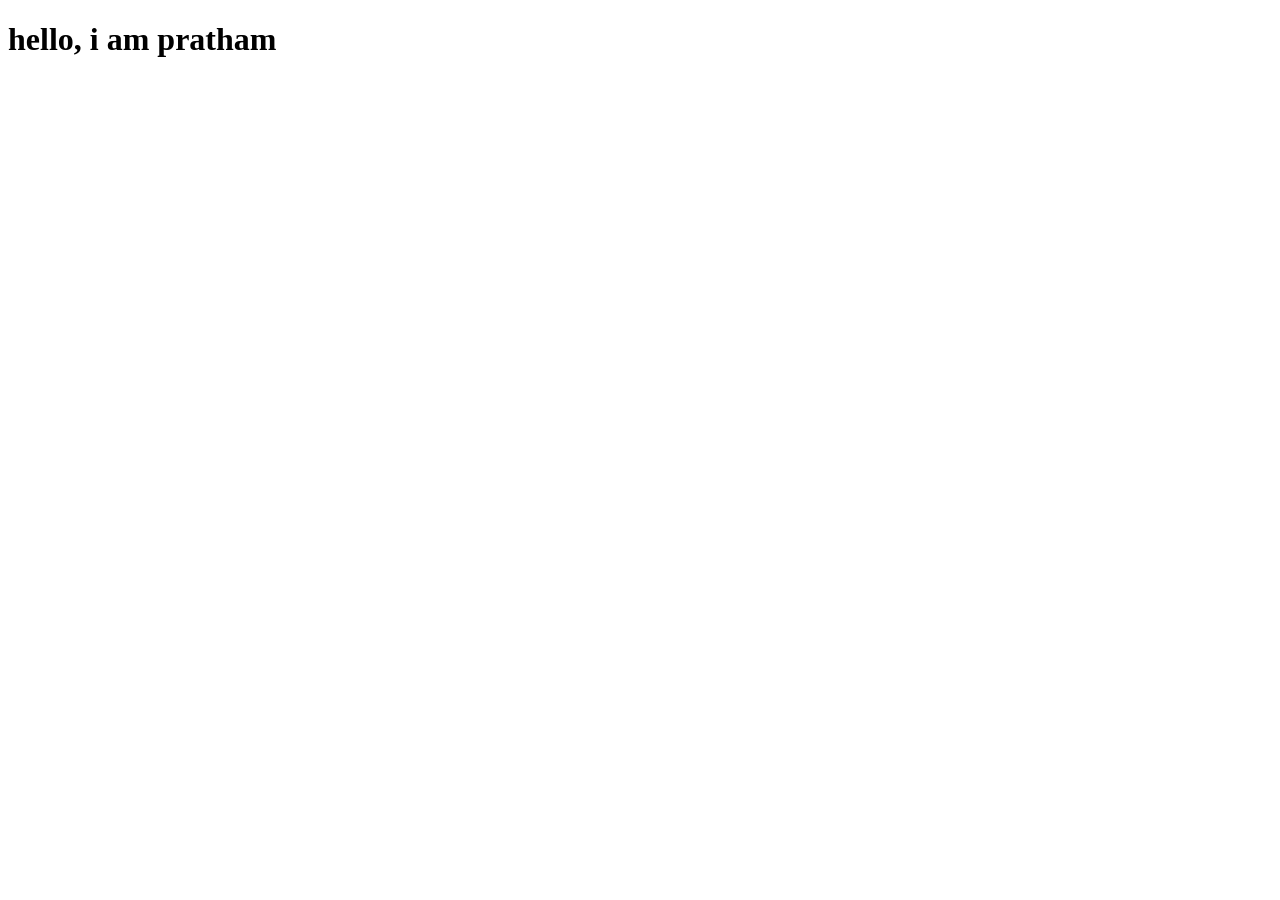
==== index.html @ fe17c8d3 "v1" ====
<!DOCTYPE html>
<html lang="en">
<head>
    <meta charset="UTF-8">
    <meta name="viewport" content="width=device-width, initial-scale=1.0">
    <title>Document</title>
</head>
<body>
    <h1>hello, i am pratham</h1>
</body>
</html>
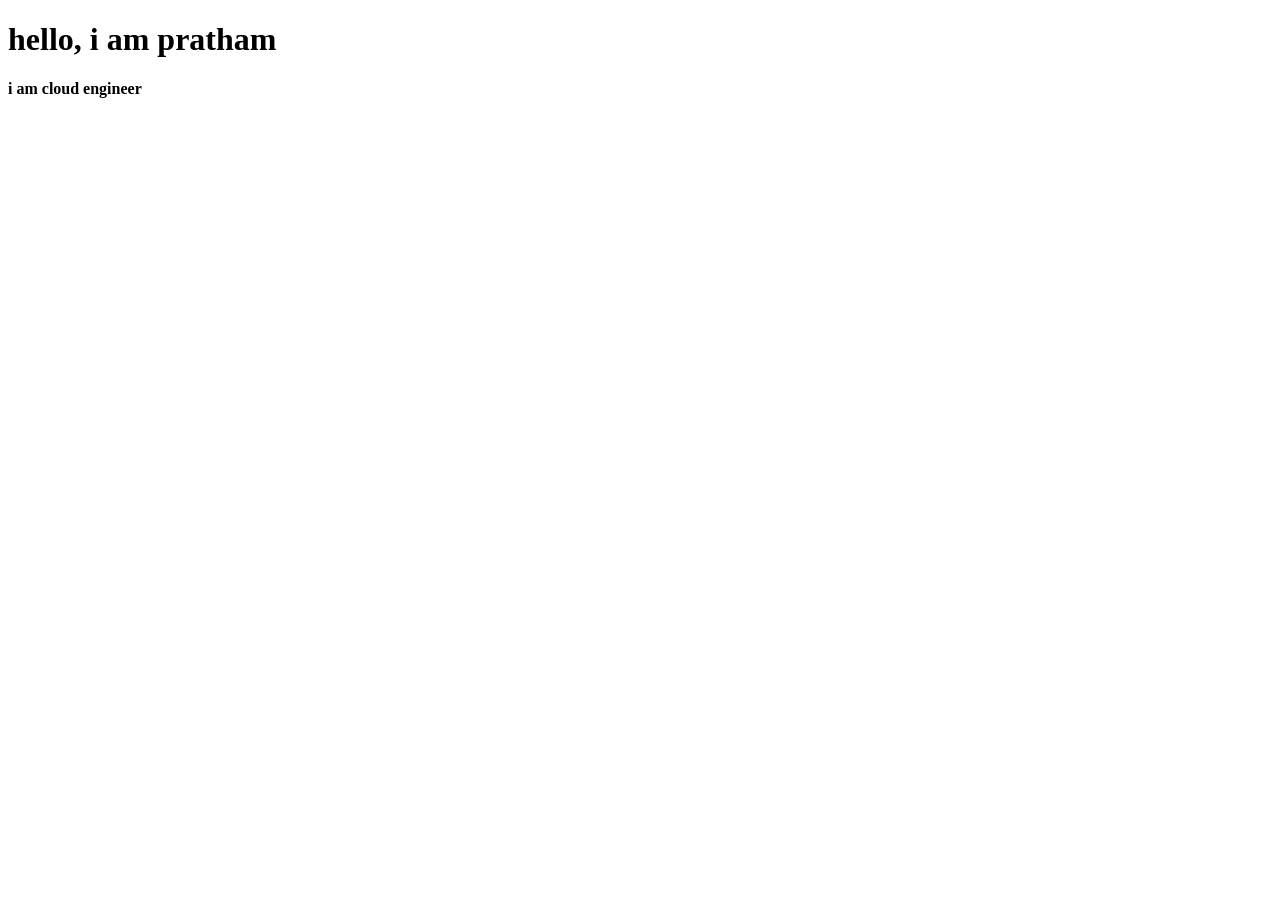
==== commit 01e479f6: "v3" ====
--- a/index.html
+++ b/index.html
@@ -7,5 +7,6 @@
 </head>
 <body>
     <h1>hello, i am pratham</h1>
+    <h4>i am cloud engineer</h4>
 </body>
 </html>
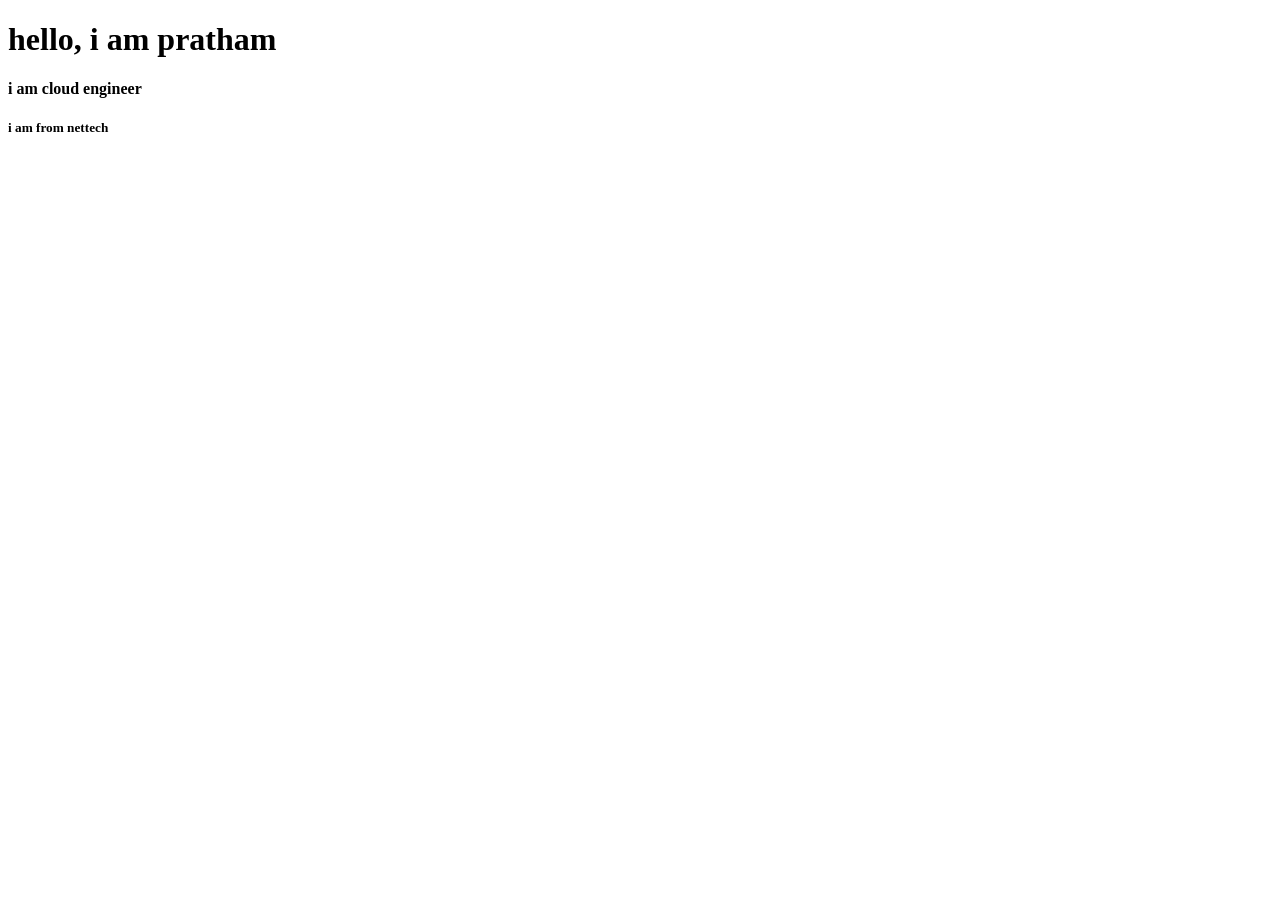
==== commit a484bfd2: "v4" ====
--- a/index.html
+++ b/index.html
@@ -8,5 +8,6 @@
 <body>
     <h1>hello, i am pratham</h1>
     <h4>i am cloud engineer</h4>
+    <h5>i am from nettech</h5>
 </body>
 </html>
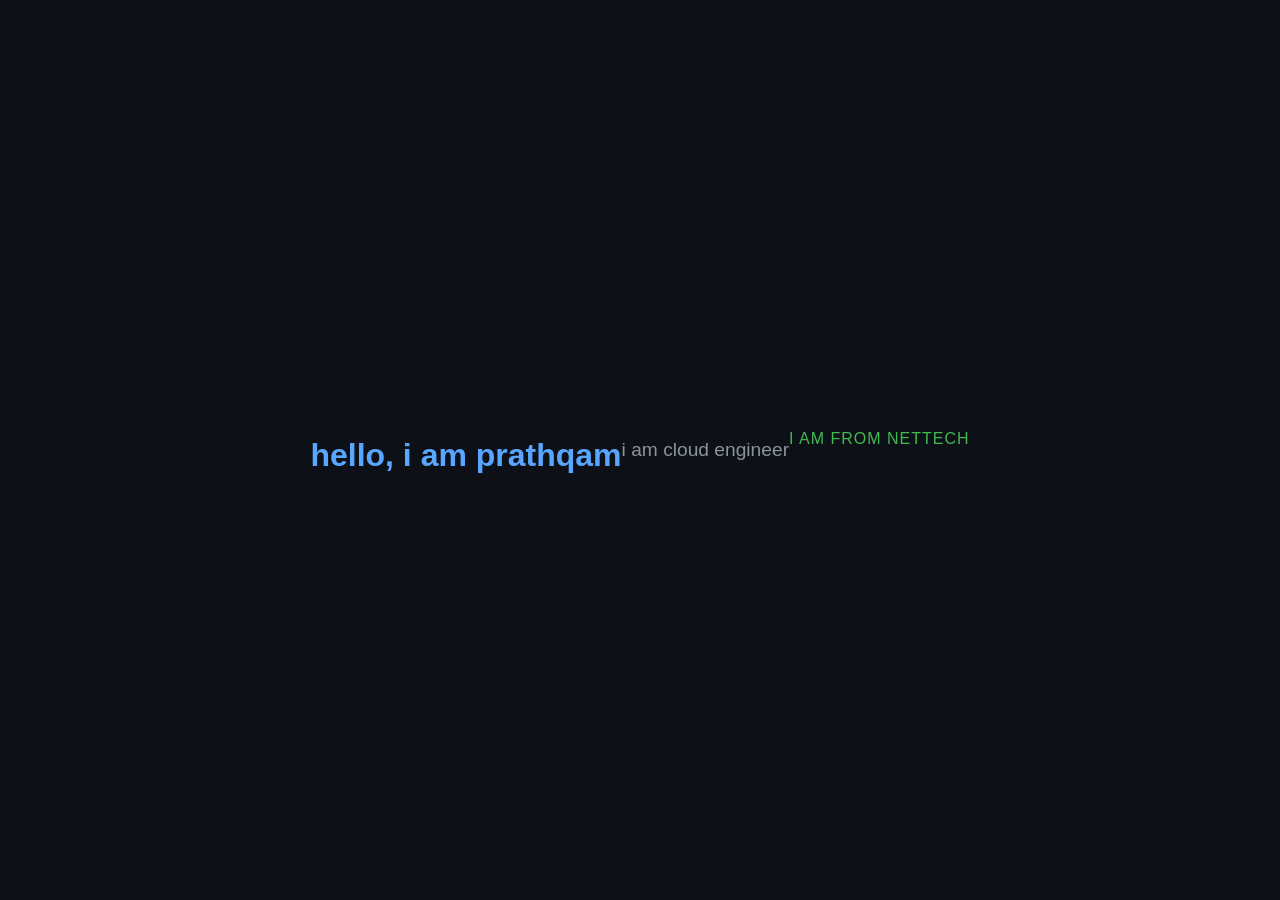
==== commit 4b8becae: "css link" ====
--- a/index.html
+++ b/index.html
@@ -4,9 +4,10 @@
     <meta charset="UTF-8">
     <meta name="viewport" content="width=device-width, initial-scale=1.0">
     <title>Document</title>
+    <link rel="stylesheet" href="style.css">
 </head>
 <body>
-    <h1>hello, i am pratham</h1>
+    <h1>hello, i am prathqam</h1>
     <h4>i am cloud engineer</h4>
     <h5>i am from nettech</h5>
 </body>
--- a/style.css
+++ b/style.css
@@ -0,0 +1,38 @@
+body {
+            font-family: 'Segoe UI', Tahoma, Geneva, Verdana, sans-serif;
+            background-color: #0d1117;
+            color: #c9d1d9;
+            display: flex;
+            justify-content: center;
+            align-items: center;
+            height: 100vh;
+            margin: 0;
+        }
+        .card {
+            background-color: #161b22;
+            padding: 40px;
+            border-radius: 12px;
+            border: 1px solid #30363d;
+            box-shadow: 0 8px 24px rgba(0, 0, 0, 0.4);
+            text-align: center;
+            max-width: 400px;
+        }
+        h1 {
+            color: #58a6ff;
+            margin-bottom: 10px;
+            font-size: 2rem;
+        }
+        h4 {
+            color: #8b949e;
+            font-weight: 400;
+            margin: 5px 0;
+            font-size: 1.2rem;
+        }
+        h5 {
+            color: #3fb950;
+            font-weight: 300;
+            margin-top: 5px;
+            font-size: 1rem;
+            text-transform: uppercase;
+            letter-spacing: 1px;
+        }
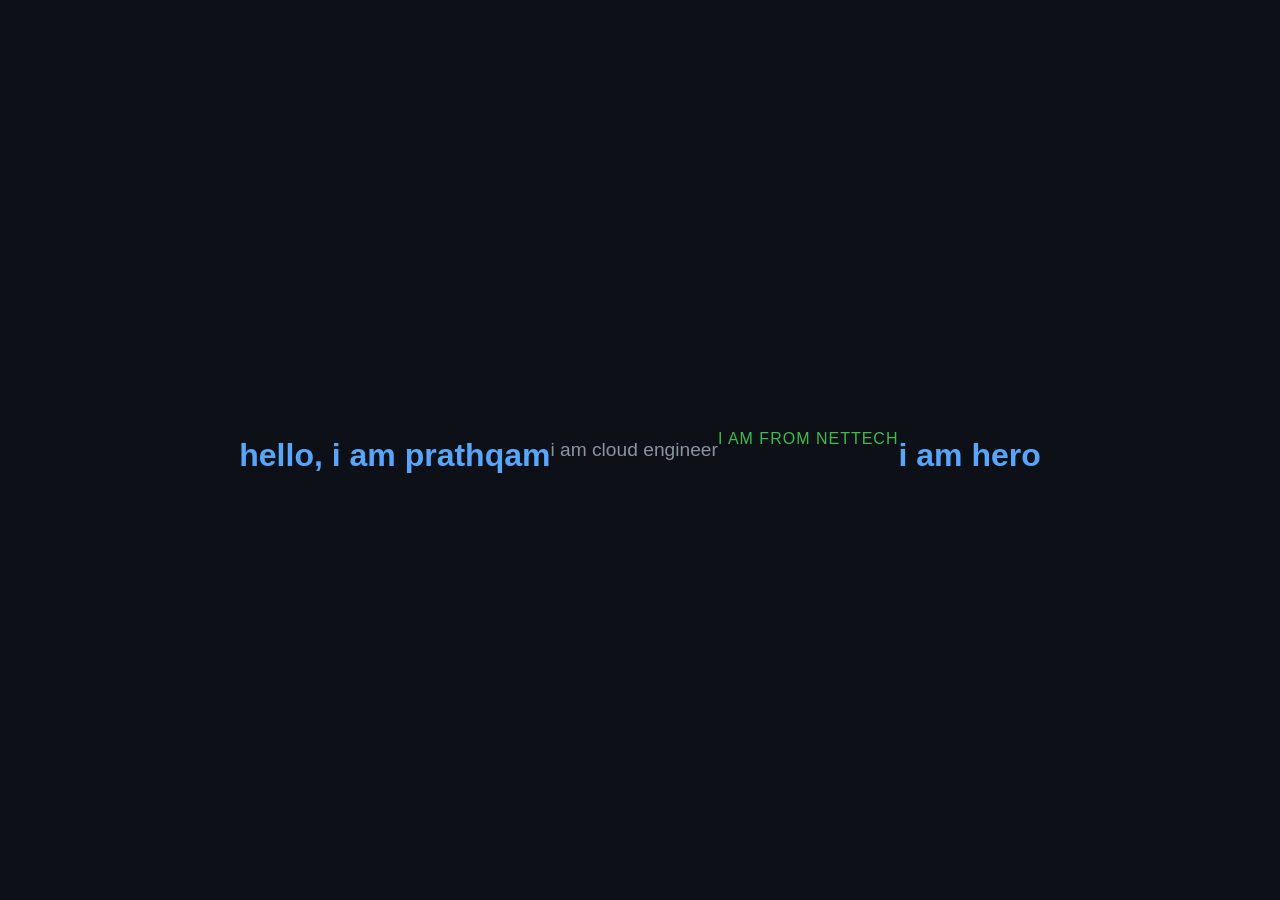
==== commit 9a281791: "hero" ====
--- a/index.html
+++ b/index.html
@@ -10,5 +10,6 @@
     <h1>hello, i am prathqam</h1>
     <h4>i am cloud engineer</h4>
     <h5>i am from nettech</h5>
+    <h1>i am hero</h1>
 </body>
 </html>
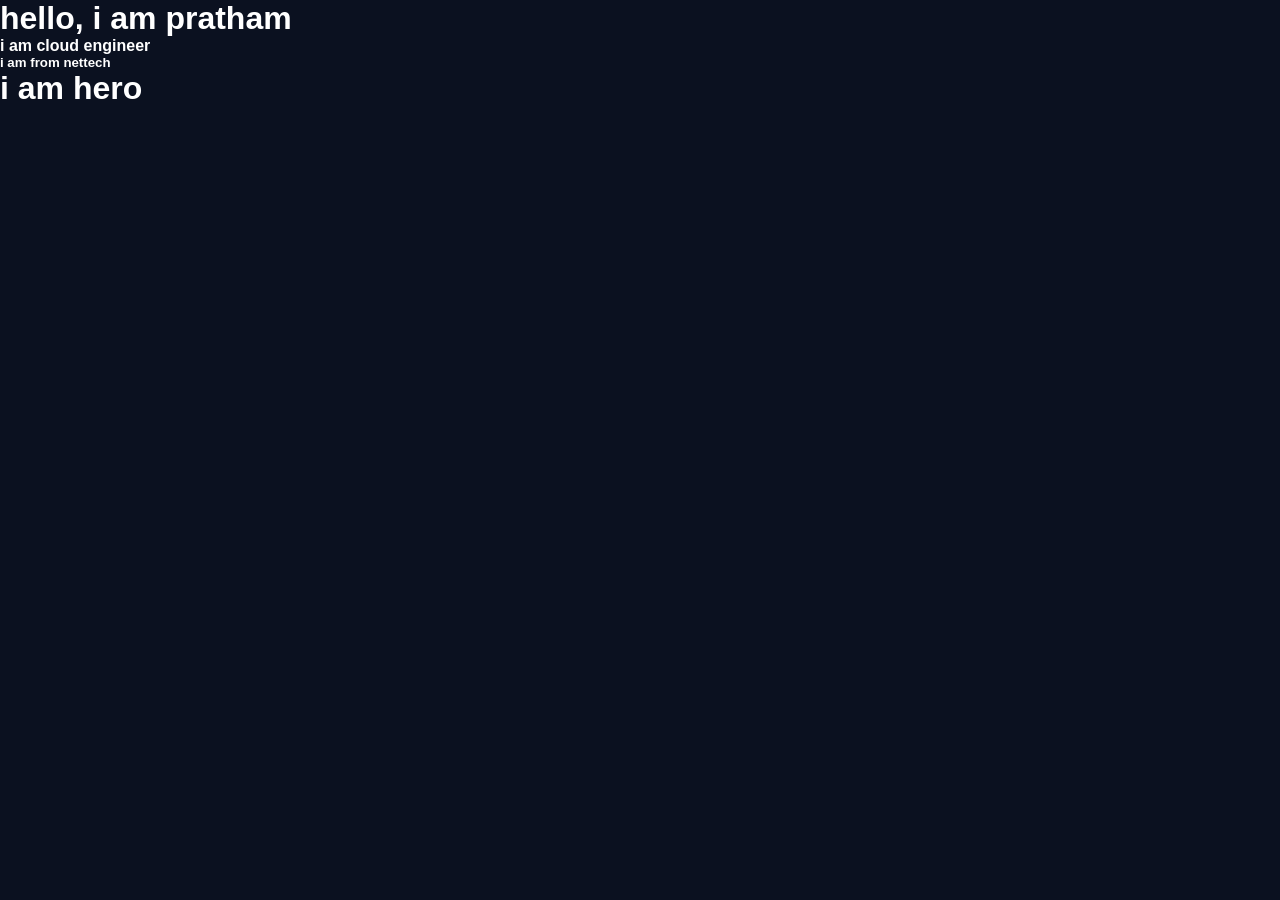
==== commit 78b46561: "my portfolio web" ====
--- a/index.html
+++ b/index.html
@@ -7,7 +7,7 @@
     <link rel="stylesheet" href="style.css">
 </head>
 <body>
-    <h1>hello, i am prathqam</h1>
+    <h1>hello, i am pratham</h1>
     <h4>i am cloud engineer</h4>
     <h5>i am from nettech</h5>
     <h1>i am hero</h1>
--- a/style.css
+++ b/style.css
@@ -1,38 +1,161 @@
+
+* {
+    margin: 0;
+    padding: 0;
+    box-sizing: border-box;
+    font-family: Arial, sans-serif;
+    scroll-behavior: smooth;
+}
+
 body {
-            font-family: 'Segoe UI', Tahoma, Geneva, Verdana, sans-serif;
-            background-color: #0d1117;
-            color: #c9d1d9;
-            display: flex;
-            justify-content: center;
-            align-items: center;
-            height: 100vh;
-            margin: 0;
-        }
-        .card {
-            background-color: #161b22;
-            padding: 40px;
-            border-radius: 12px;
-            border: 1px solid #30363d;
-            box-shadow: 0 8px 24px rgba(0, 0, 0, 0.4);
-            text-align: center;
-            max-width: 400px;
-        }
-        h1 {
-            color: #58a6ff;
-            margin-bottom: 10px;
-            font-size: 2rem;
-        }
-        h4 {
-            color: #8b949e;
-            font-weight: 400;
-            margin: 5px 0;
-            font-size: 1.2rem;
-        }
-        h5 {
-            color: #3fb950;
-            font-weight: 300;
-            margin-top: 5px;
-            font-size: 1rem;
-            text-transform: uppercase;
-            letter-spacing: 1px;
-        }+    background: #0b1120;
+    color: white;
+}
+
+nav {
+    display: flex;
+    justify-content: space-between;
+    align-items: center;
+    padding: 25px 10%;
+    background: #111827;
+}
+
+nav h2 {
+    color: white;
+    font-size: 28px;
+}
+
+nav h2 span {
+    color: #38bdf8;
+}
+
+nav ul {
+    display: flex;
+    list-style: none;
+    gap: 30px;
+}
+
+nav ul li a {
+    color: white;
+    text-decoration: none;
+    transition: 0.3s;
+}
+
+nav ul li a:hover {
+    color: #38bdf8;
+}
+
+.hero {
+    min-height: 80vh;
+    display: flex;
+    align-items: center;
+    padding: 60px 10%;
+}
+
+.hero-content {
+    max-width: 650px;
+}
+
+.welcome {
+    color: #38bdf8;
+    letter-spacing: 3px;
+    margin-bottom: 20px;
+}
+
+.hero h1 {
+    font-size: 55px;
+    margin-bottom: 15px;
+}
+
+.hero h1 span {
+    color: #38bdf8;
+}
+
+.hero h2 {
+    color: #a78bfa;
+    margin-bottom: 20px;
+}
+
+.hero p {
+    color: #cbd5e1;
+    line-height: 1.8;
+    margin-bottom: 25px;
+}
+
+.btn {
+    display: inline-block;
+    padding: 13px 28px;
+    background: #38bdf8;
+    color: #0b1120;
+    text-decoration: none;
+    border-radius: 6px;
+    font-weight: bold;
+    transition: 0.3s;
+}
+
+.btn:hover {
+    background: #a78bfa;
+    transform: translateY(-3px);
+}
+
+.about, .skills, .contact {
+    text-align: center;
+    padding: 70px 10%;
+}
+
+.about h2, .skills h2, .contact h2 {
+    font-size: 32px;
+    color: #38bdf8;
+    margin-bottom: 25px;
+}
+
+.about p, .contact p {
+    color: #cbd5e1;
+    line-height: 1.8;
+}
+
+.skill-container {
+    display: flex;
+    justify-content: center;
+    flex-wrap: wrap;
+    gap: 20px;
+    margin-top: 30px;
+}
+
+.skill {
+    background: #1e293b;
+    border: 1px solid #38bdf8;
+    padding: 20px 35px;
+    border-radius: 10px;
+    transition: 0.3s;
+}
+
+.skill:hover {
+    background: #38bdf8;
+    color: #0b1120;
+    transform: translateY(-5px);
+}
+
+footer {
+    text-align: center;
+    padding: 25px;
+    background: #111827;
+    color: #94a3b8;
+}
+
+@media (max-width: 600px) {
+    nav {
+        flex-direction: column;
+        gap: 20px;
+    }
+
+    nav ul {
+        gap: 15px;
+        flex-wrap: wrap;
+        justify-content: center;
+    }
+
+    .hero h1 {
+        font-size: 38px;
+    }
+}
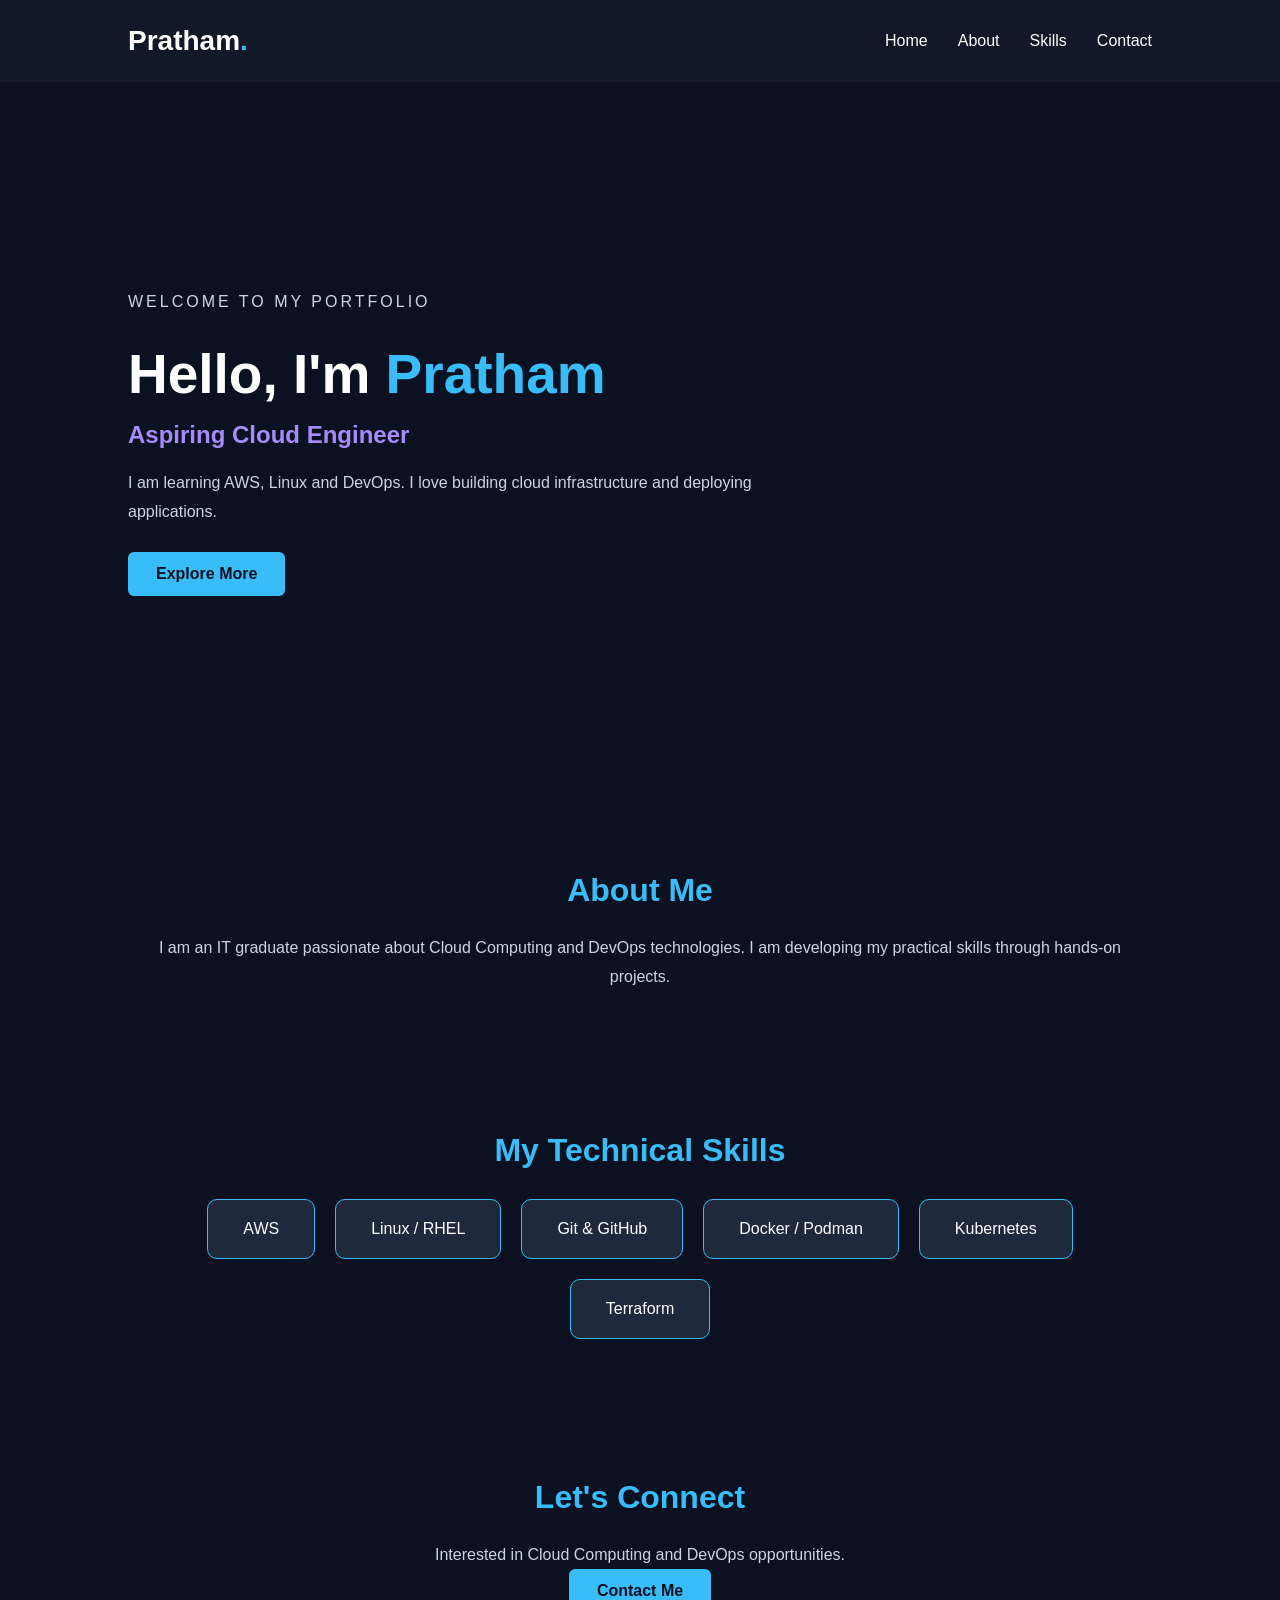
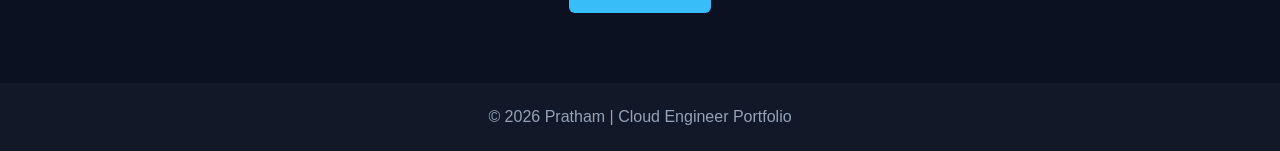
==== commit 9755f729: "portfolio" ====
--- a/index.html
+++ b/index.html
@@ -1,15 +1,75 @@
+
 <!DOCTYPE html>
 <html lang="en">
 <head>
     <meta charset="UTF-8">
     <meta name="viewport" content="width=device-width, initial-scale=1.0">
-    <title>Document</title>
+    <title>Pratham | Cloud Engineer</title>
     <link rel="stylesheet" href="style.css">
 </head>
 <body>
-    <h1>hello, i am pratham</h1>
-    <h4>i am cloud engineer</h4>
-    <h5>i am from nettech</h5>
-    <h1>i am hero</h1>
+
+    <nav>
+        <h2>Pratham<span>.</span></h2>
+        <ul>
+            <li><a href="#home">Home</a></li>
+            <li><a href="#about">About</a></li>
+            <li><a href="#skills">Skills</a></li>
+            <li><a href="#contact">Contact</a></li>
+        </ul>
+    </nav>
+
+    <section id="home" class="hero">
+        <div class="hero-content">
+            <p class="welcome">WELCOME TO MY PORTFOLIO</p>
+
+            <h1>Hello, I'm <span>Pratham</span></h1>
+
+            <h2>Aspiring Cloud Engineer</h2>
+
+            <p>
+                I am learning AWS, Linux and DevOps.
+                I love building cloud infrastructure
+                and deploying applications.
+            </p>
+
+            <a href="#about" class="btn">Explore More</a>
+        </div>
+    </section>
+
+    <section id="about" class="about">
+        <h2>About Me</h2>
+        <p>
+            I am an IT graduate passionate about Cloud Computing
+            and DevOps technologies. I am developing my practical
+            skills through hands-on projects.
+        </p>
+    </section>
+
+    <section id="skills" class="skills">
+        <h2>My Technical Skills</h2>
+
+        <div class="skill-container">
+            <div class="skill">AWS</div>
+            <div class="skill">Linux / RHEL</div>
+            <div class="skill">Git & GitHub</div>
+            <div class="skill">Docker / Podman</div>
+            <div class="skill">Kubernetes</div>
+            <div class="skill">Terraform</div>
+        </div>
+    </section>
+
+    <section id="contact" class="contact">
+        <h2>Let's Connect</h2>
+        <p>Interested in Cloud Computing and DevOps opportunities.</p>
+        <a href="mailto:your-email@example.com" class="btn">
+            Contact Me
+        </a>
+    </section>
+
+    <footer>
+        <p>© 2026 Pratham | Cloud Engineer Portfolio</p>
+    </footer>
+
 </body>
-</html>+</html>
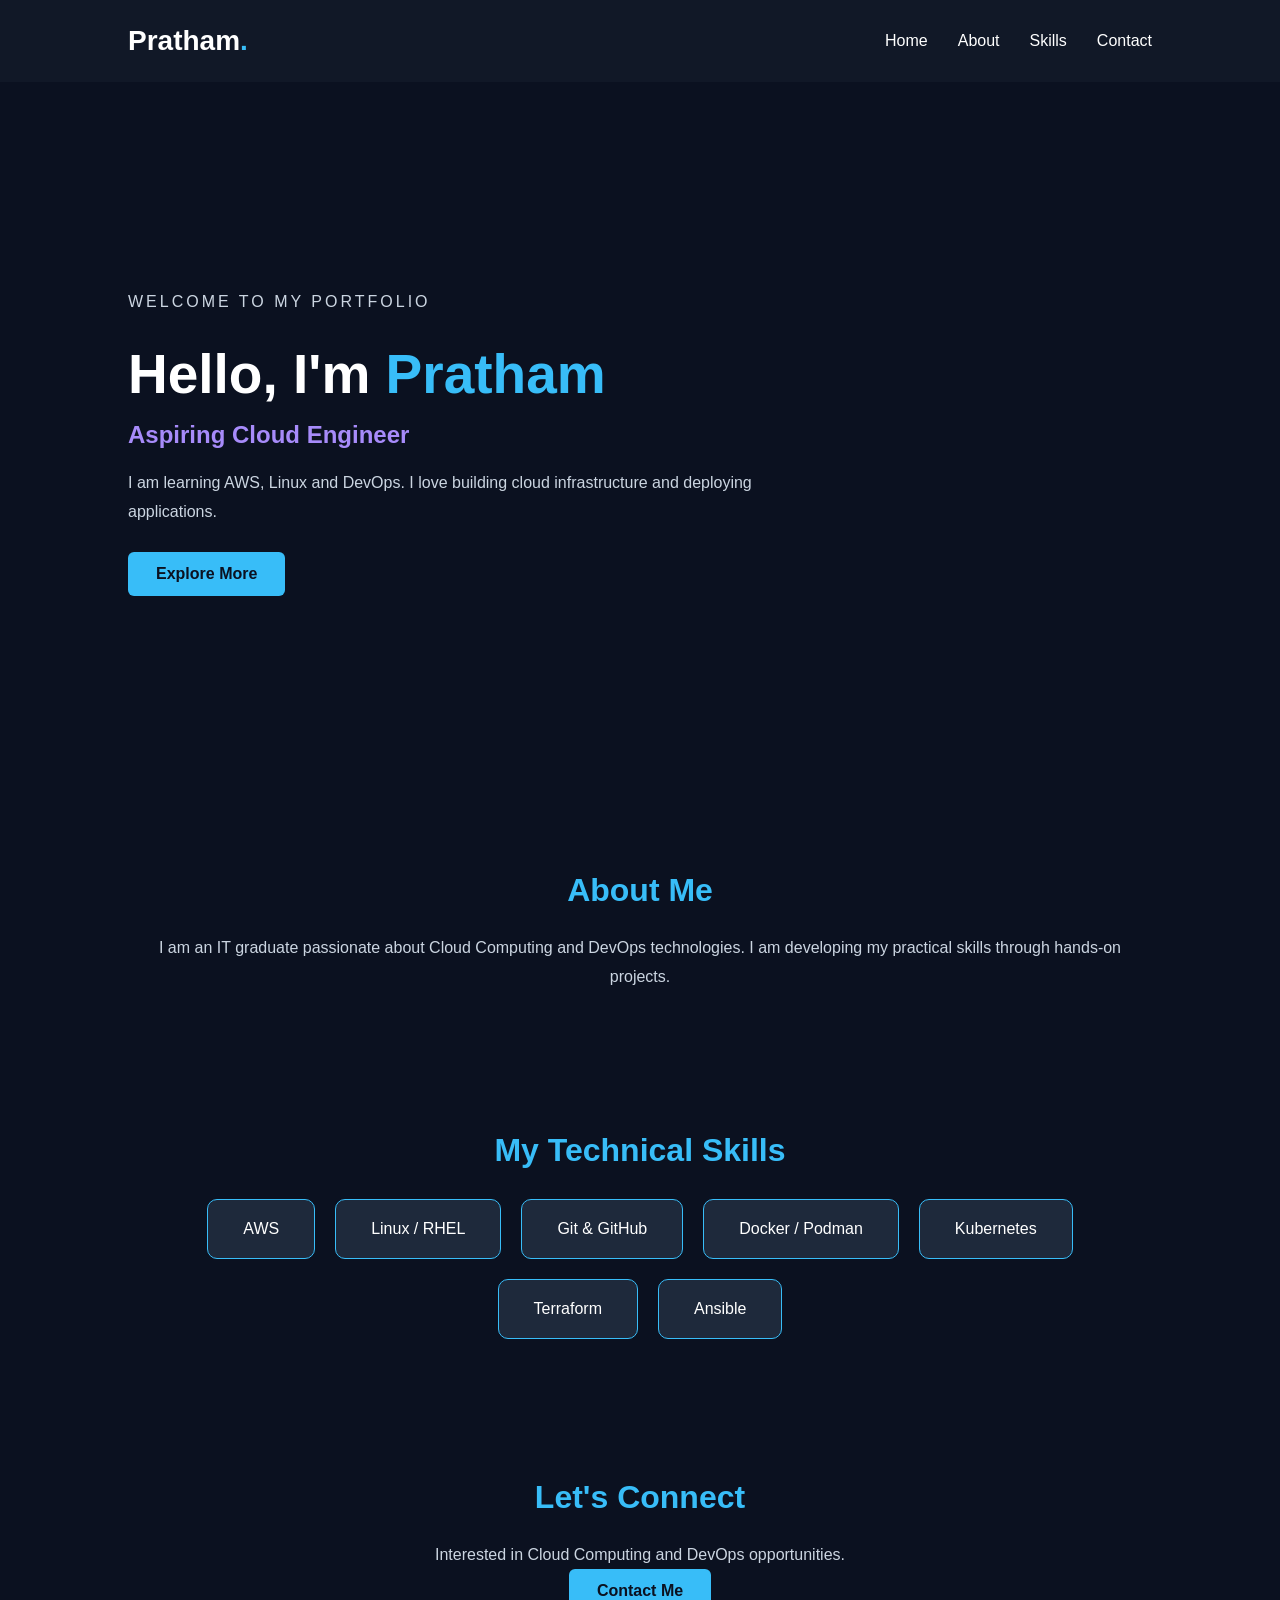
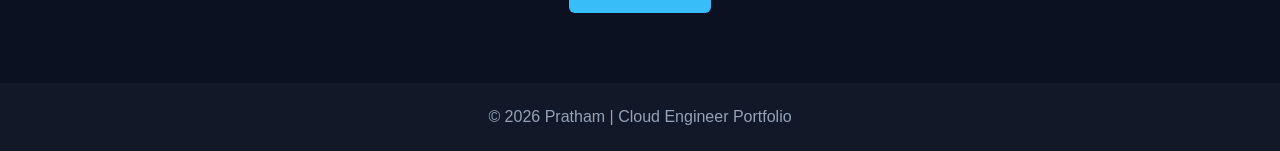
==== commit c353cad4: "portfolio1" ====
--- a/index.html
+++ b/index.html
@@ -56,6 +56,7 @@
             <div class="skill">Docker / Podman</div>
             <div class="skill">Kubernetes</div>
             <div class="skill">Terraform</div>
+            <div class="skill">Ansible</div>
         </div>
     </section>
 
